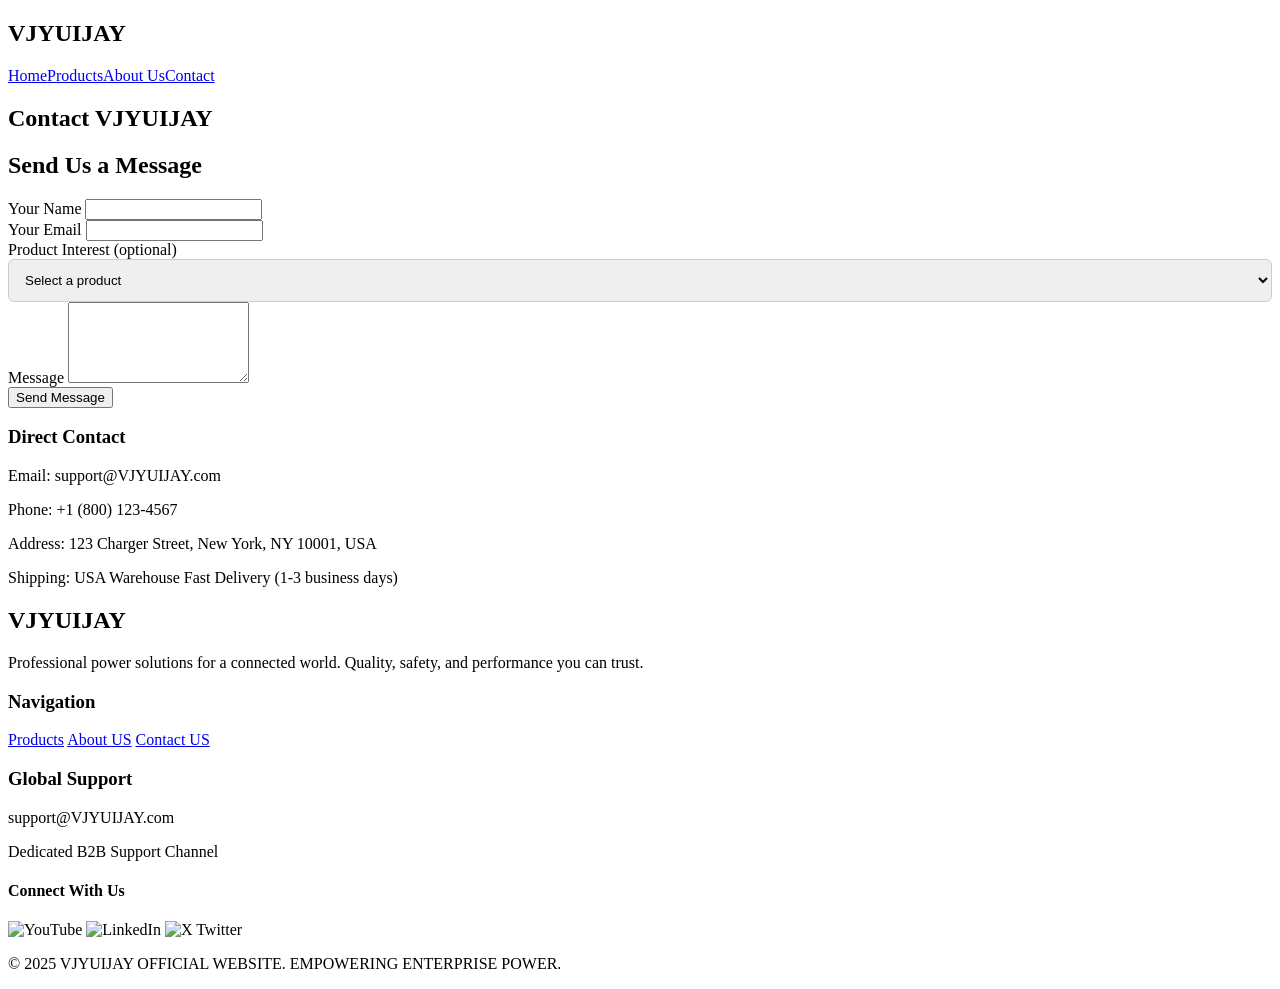
==== contact.html @ f8b7c8d3 "Add contact.html with contact form and footer" ====
<!DOCTYPE html>
<html lang="en">
<head>
    <meta charset="UTF-8">
    <meta name="viewport" content="width=device-width, initial-scale=1.0">
    <title>Contact Us | VJYUIJAY USA</title>
    <link rel="stylesheet" href="css/style.css">
</head>
<body>
    <header class="navbar">
        <div class="container">
            <div class="logo"><h2>VJYUIJAY</h2></div>
            <nav class="nav-links">
                <a href="index.html">Home</a><a href="products.html">Products</a><a href="about.html">About Us</a><a href="contact.html" class="active">Contact</a>
            </nav>
        </div>
    </header>

    <section class="page-header"><div class="container"><h1>Contact VJYUIJAY</h1></div></section>

    <section class="contact-form">
        <div class="container">
            <h2>Send Us a Message</h2>
            <!-- 替换为你的商务邮箱 -->
            <form action="mailto:yourbusiness@email.com" method="GET" enctype="text/plain">
                <div class="form-group">
                    <label>Your Name</label>
                    <input type="text" name="name" required>
                </div>
                <div class="form-group">
                    <label>Your Email</label>
                    <input type="email" name="email" required>
                </div>
                <div class="form-group">
                    <label>Product Interest (optional)</label>
                    <select name="product" style="width:100%; padding:12px; border:1px solid #ccc; border-radius:6px;">
                        <option value="">Select a product</option>
                        <option value="B0CQNZ9VNB">65W USB C Charger for Lenovo (B0CQNZ9VNB)</option>
                        <option value="B0D1CLD978">65W USB C Charger for Dell (B0D1CLD978)</option>
                        <option value="B0GCGJDHJP">65W USB C Charger for Lenovo slim (B0GCGJDHJP)</option>
                        <option value="B0GCMF4BLQ">100W USB C Universal Charger (B0GCMF4BLQ)</option>
                    </select>
                </div>
                <div class="form-group">
                    <label>Message</label>
                    <textarea name="message" rows="5" required></textarea>
                </div>
                <button type="submit" class="btn">Send Message</button>
            </form>

            <div class="contact-info">
                <h3>Direct Contact</h3>
                <p>Email: support@VJYUIJAY.com</p>
                <p>Phone: +1 (800) 123-4567</p>
                <p>Address: 123 Charger Street, New York, NY 10001, USA</p>
                <p>Shipping: USA Warehouse Fast Delivery (1-3 business days)</p>
            </div>
        </div>
    </section>

      <!-- ======================================
         全新 1:1复刻原版四栏暗黑页脚 全网站统一版本
         ====================================== -->
    <footer>
        <div class="container">
            <div class="footer-container">
                <!-- 第一栏：品牌Logo + Slogan -->
                <div class="footer-column footer-brand">
                    <h2>VJYUIJAY</h2>
                    <p>Professional power solutions for a connected world. Quality, safety, and performance you can trust.</p>
                </div>

                <!-- 第二栏：NAVIGATION 导航 -->
                <div class="footer-column">
                    <h3>Navigation</h3>
                    <div class="footer-nav-links">
                        <a href="products.html">Products</a>
                        <a href="about.html">About US</a>
                         <a href="contact.html">Contact US</a>
                    </div>
                </div>

                <!-- 第三栏：GLOBAL SUPPORT 全球商务支持 -->
                <div class="footer-column footer-support">
                    <h3>Global Support</h3>
                    <p>support@VJYUIJAY.com</p>
                    <p>Dedicated B2B Support Channel</p>
                </div>

                <!-- 第四栏：CONNECT 社交平台链接 -->
               <div class="footer-connect">
                <h4>Connect With Us</h4>
                <div class="icon-group">
                    <!-- 全部为原生平台官方LOGO图片，span包裹，无任何超链接 -->
                    <span class="social-logo">
                        <img src="https://user8715.cn.imgto.link/public/20260420/8171d7066ad2d91ee18f9b05667ff2ce.avif" alt="YouTube">
                    </span>
                    <span class="social-logo">
                        <img src="https://user8715.cn.imgto.link/public/20260420/fdc093a876acb1a80d698d2b4fb44385.avif" alt="LinkedIn">
                    </span>
                    <span class="social-logo">
                        <img src="https://user8715.cn.imgto.link/public/20260420/00cefcbd227ea4d6633d55ff452d8af7.avif" alt="X Twitter">
                    </span>
                 </div>
            </div>
        </div>
        <div class="copyright">
            <!-- 底部分割线 + 版权声明 -->
            <div class="footer-bottom">
                <p>© 2025 VJYUIJAY OFFICIAL WEBSITE. EMPOWERING ENTERPRISE POWER.</p>
            </div>
        </div>
    </footer>
</body>
</html>
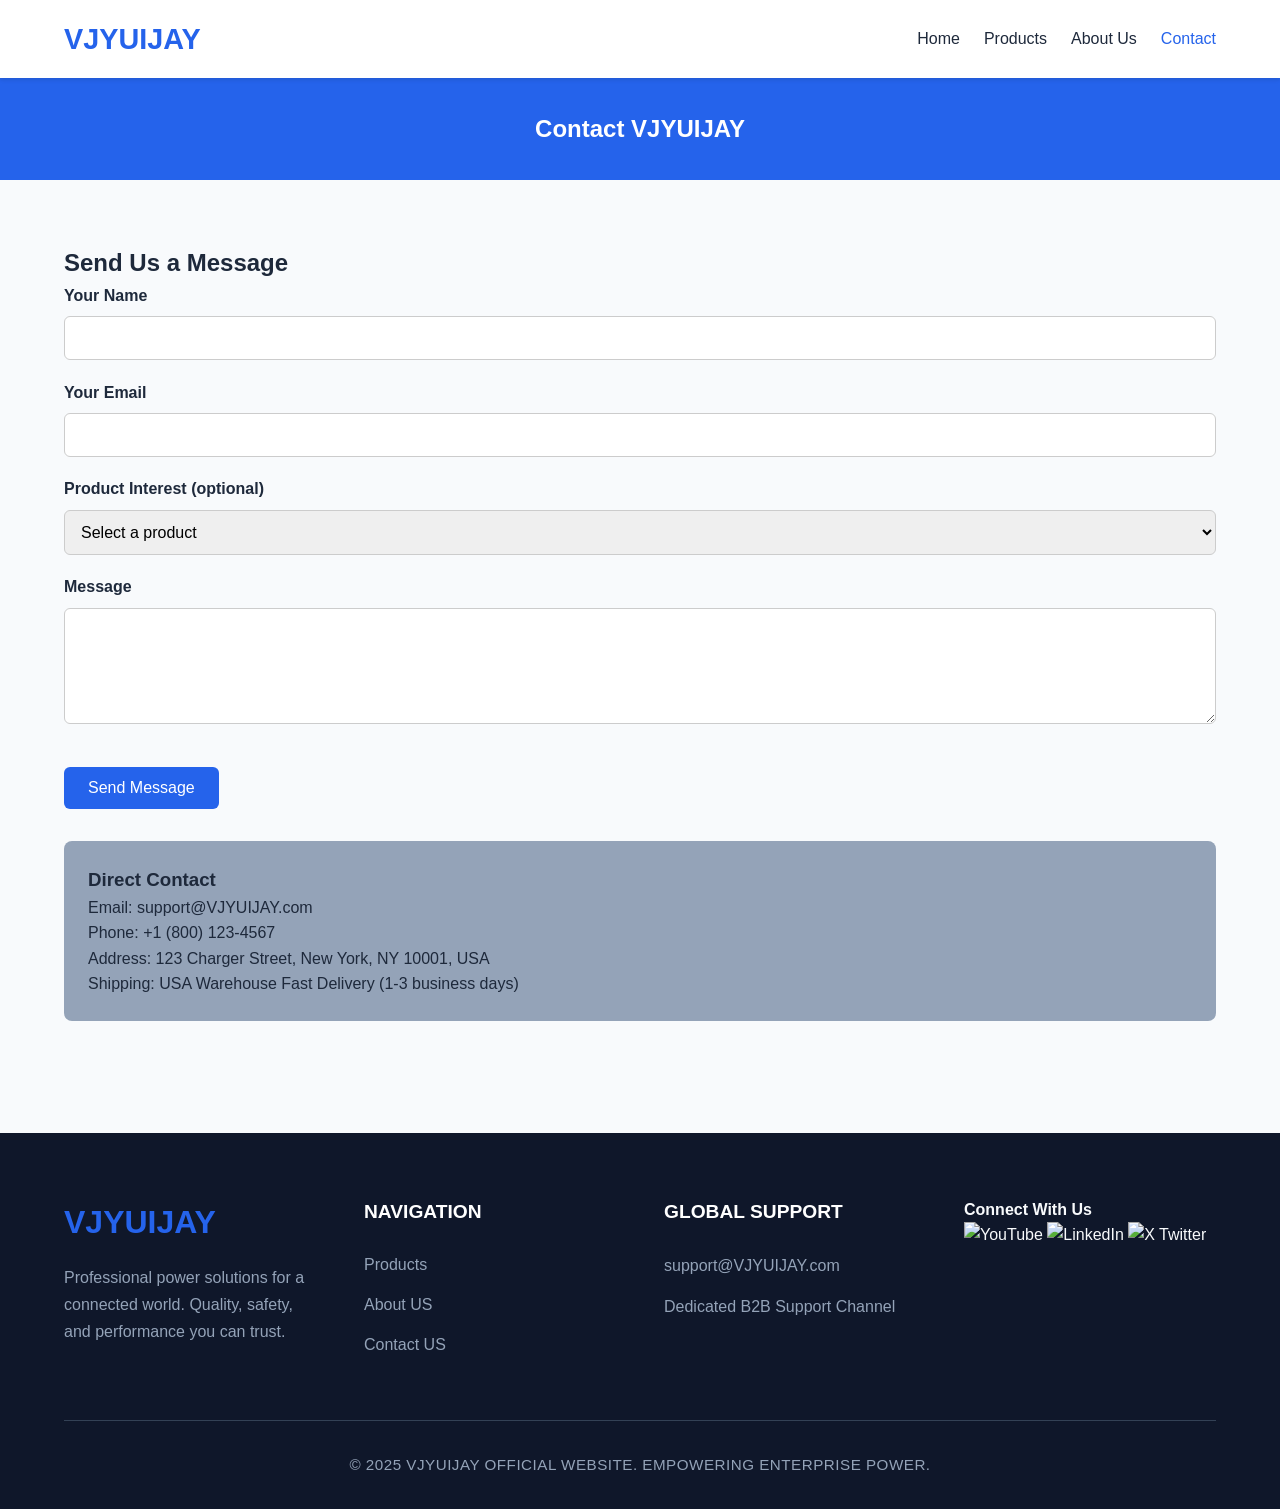
==== commit 802b43e3: "Update product options in contact form" ====
--- a/contact.html
+++ b/contact.html
@@ -36,9 +36,9 @@
                     <select name="product" style="width:100%; padding:12px; border:1px solid #ccc; border-radius:6px;">
                         <option value="">Select a product</option>
                         <option value="B0CQNZ9VNB">65W USB C Charger for Lenovo (B0CQNZ9VNB)</option>
-                        <option value="B0D1CLD978">65W USB C Charger for Dell (B0D1CLD978)</option>
-                        <option value="B0GCGJDHJP">65W USB C Charger for Lenovo slim (B0GCGJDHJP)</option>
-                        <option value="B0GCMF4BLQ">100W USB C Universal Charger (B0GCMF4BLQ)</option>
+                        <option value="B0DZBH69RY">65W USB C Charger for hp (B0DZBH69RY)</option>
+                        <option value="B0DZ5KG7XG">65W USB C Charger for Universal (B0DZ5KG7XG)</option>
+                        <option value="B0C24GFLGR">45W USB C Universal Charger (B0C24GFLGR)</option>
                     </select>
                 </div>
                 <div class="form-group">
--- a/css/style.css
+++ b/css/style.css
@@ -0,0 +1,339 @@
+/* 全局基础样式 */
+* {
+    margin: 0;
+    padding: 0;
+    box-sizing: border-box;
+    font-family: 'Segoe UI', Arial, sans-serif;
+}
+
+:root {
+    --primary: #2563eb; /* VJYUIJAY品牌蓝色主色 */
+    --dark-main: #0f172a; /* 页脚极致深蓝暗黑背景（1:1匹配原图） */
+    --dark-card: #1e293b;
+    --light: #f8fafc;
+    --gray: #94a3b8;
+    --gray-line: #334155; /* 分割线颜色 */
+}
+
+body {
+    color: var(--dark-card);
+    background: var(--light);
+    line-height: 1.6;
+}
+
+.container {
+    width: 90%;
+    max-width: 1200px;
+    margin: 0 auto;
+}
+
+/* 导航栏 原有样式完全保留 */
+.navbar {
+    background: white;
+    box-shadow: 0 2px 4px rgba(0,0,0,0.1);
+    padding: 1rem 0;
+    position: sticky;
+    top: 0;
+    z-index: 99;
+}
+
+.navbar .container {
+    display: flex;
+    justify-content: space-between;
+    align-items: center;
+}
+
+.logo h2 {
+    color: var(--primary);
+    font-size: 1.8rem;
+    font-weight: 700;
+}
+
+.nav-links a {
+    margin-left: 1.5rem;
+    text-decoration: none;
+    color: var(--dark-card);
+    font-weight: 500;
+}
+
+.nav-links a.active, .nav-links a:hover {
+    color: var(--primary);
+}
+
+/* 按钮通用样式 原有全部保留 */
+.btn {
+    display: inline-block;
+    background: var(--primary);
+    color: white;
+    padding: 12px 24px;
+    border-radius: 6px;
+    text-decoration: none;
+    margin-top: 1rem;
+    border: none;
+    cursor: pointer;
+    font-size: 1rem;
+    transition: background 0.3s ease;
+}
+.btn:hover {
+    background: #1d4ed8;
+}
+
+.btn-small {
+    padding: 8px 16px;
+    font-size: 0.9rem;
+    background: var(--primary);
+    color: white;
+    border-radius: 4px;
+    text-decoration: none;
+    display: inline-block;
+    margin-top: 0.5rem;
+}
+
+/* 首页英雄区 原有全部保留 */
+.hero {
+    background: linear-gradient(rgba(0,0,0,0.5), rgba(0,0,0,0.5)), url('https://images.unsplash.com/photo-1535905557558-afc4877a26fc?ixlib=rb-4.0.3&auto=format&fit=crop&w=1200&q=80');
+    background-size: cover;
+    background-position: center;
+    color: white;
+    text-align: center;
+    padding: 6rem 0;
+}
+
+.hero-content h1 {
+    font-size: 2.5rem;
+    margin-bottom: 1rem;
+}
+
+/* 品牌优势模块 原有全部保留 */
+.features {
+    padding: 3rem 0;
+    background: white;
+}
+
+.features .container {
+    display: grid;
+    grid-template-columns: repeat(3, 1fr);
+    gap: 2rem;
+    text-align: center;
+}
+
+.feature-box {
+    padding: 1.5rem;
+    background: var(--gray);
+    border-radius: 8px;
+}
+
+/* 产品列表模块 原有全部保留 */
+.products {
+    padding: 4rem 0;
+}
+
+.section-title {
+    text-align: center;
+    font-size: 2rem;
+    margin-bottom: 2rem;
+}
+
+.product-grid {
+    display: grid;
+    grid-template-columns: repeat(auto-fit, minmax(280px, 1fr));
+    gap: 2rem;
+}
+
+.product-card {
+    background: white;
+    border-radius: 8px;
+    padding: 1.5rem;
+    text-align: center;
+    box-shadow: 0 2px 8px rgba(0,0,0,0.08);
+}
+
+.product-img {
+    height: 160px;
+    background: var(--white);
+    border-radius: 6px;
+    margin-bottom: 1rem;
+    display: flex;
+    align-items: center;
+    justify-content: center;
+    font-weight: bold;
+    overflow: hidden;
+}
+.product-img img {
+    width: 100%;
+    height: 100%;
+    object-fit: contain;
+}
+
+/* 页面通用头部标题 原有全部保留 */
+.page-header {
+    background: var(--primary);
+    color: white;
+    padding: 2rem 0;
+    text-align: center;
+}
+
+/* 通用内容正文模块 原有全部保留 */
+.content-section {
+    padding: 4rem 0;
+    background: white;
+}
+
+.content-section ul {
+    margin-left: 1.5rem;
+    margin-top: 1rem;
+}
+
+.content-section li {
+    margin-bottom: 0.5rem;
+}
+
+/* 联系表单模块 原有全部保留 */
+.contact-form {
+    padding: 4rem 0;
+}
+
+.form-group {
+    margin-bottom: 1.2rem;
+}
+
+.form-group label {
+    display: block;
+    margin-bottom: 0.5rem;
+    font-weight: bold;
+}
+
+.form-group input, .form-group textarea, .form-group select {
+    width: 100%;
+    padding: 12px;
+    border: 1px solid #ccc;
+    border-radius: 6px;
+    font-size: 1rem;
+}
+
+.contact-info {
+    margin-top: 2rem;
+    padding: 1.5rem;
+    background: var(--gray);
+    border-radius: 8px;
+}
+
+/* ======================================
+   【全新重磅升级】1:1复刻原版 暗黑四栏页脚全部样式
+   ====================================== */
+footer {
+    background: var(--dark-main); /* 原图同款深蓝暗黑背景 */
+    color: var(--light);
+    padding: 4rem 0 2rem;
+    margin-top: 3rem;
+}
+
+/* 页脚主体四栏网格布局（桌面端4列均分） */
+.footer-container {
+    display: grid;
+    grid-template-columns: repeat(4, 1fr);
+    gap: 3rem;
+    margin-bottom: 3rem;
+}
+
+/* 每一栏通用标题样式（全大写、粗体、白色） */
+.footer-column h3 {
+    font-size: 1.2rem;
+    text-transform: uppercase;
+    font-weight: 700;
+    margin-bottom: 1.5rem;
+    color: #ffffff;
+}
+
+/* 第一栏：品牌区 */
+.footer-brand h2 {
+    font-size: 2rem;
+    font-weight: 700;
+    color: var(--primary); /* 品牌蓝色Logo色，和原图蓝色标题一致 */
+    margin-bottom: 1rem;
+}
+.footer-brand p {
+    color: var(--gray);
+    line-height: 1.7;
+    max-width: 300px;
+}
+
+/* 第二栏：导航链接区 */
+.footer-nav-links a {
+    display: block;
+    color: var(--gray);
+    text-decoration: none;
+    margin-bottom: 0.9rem;
+    transition: color 0.3s ease;
+}
+.footer-nav-links a:hover {
+    color: var(--primary);
+}
+
+/* 第三栏：全球商务支持区 */
+.footer-support p {
+    color: var(--gray);
+    margin-bottom: 0.9rem;
+    line-height: 1.7;
+}
+
+/* 第四栏：社交图标区 圆形图标样式 */
+.social-links {
+    display: flex;
+    gap: 1.2rem;
+}
+.social-icon {
+    width: 22px;
+    height: 22px;
+    border-radius: 50%; /* 原图同款圆形背景 */
+    background-color: var(--dark-card);
+    display: flex;
+    align-items: center;
+    justify-content: center;
+    color: var(--light);
+    font-size: 1.2rem;
+    text-decoration: none;
+    transition: all 0.3s ease;
+}
+.social-icon:hover {
+    background-color: var(--primary);
+    transform: translateY(-2px);
+}
+
+/* 页脚底部分割线 + 版权区域 */
+.footer-bottom {
+    border-top: 1px solid var(--gray-line); /* 原图顶部细分割线 */
+    padding-top: 2rem;
+    text-align: center;
+    color: var(--gray);
+    text-transform: uppercase; /* 版权文字全大写，1:1匹配原图 */
+    font-size: 0.95rem;
+    letter-spacing: 0.5px;
+}
+
+/* 移动端响应式适配：小屏幕自动4栏变纵向堆叠 */
+@media (max-width: 900px) {
+    .footer-container {
+        grid-template-columns: repeat(2, 1fr);
+        gap: 2.5rem;
+    }
+}
+@media (max-width: 600px) {
+    .footer-container {
+        grid-template-columns: 1fr;
+        gap: 2.5rem;
+    }
+    .features .container {
+        grid-template-columns: 1fr;
+    }
+    .hero-content h1 {
+        font-size: 1.8rem;
+    }
+    .nav-links a {
+        margin-left: 0.8rem;
+        font-size: 0.9rem;
+    }
+}
+
+/* 引入Font Awesome社交图标字体（全网站通用图标库，无需本地图片） */
+@import url('https://cdnjs.cloudflare.com/ajax/libs/font-awesome/6.4.0/css/all.min.css');
